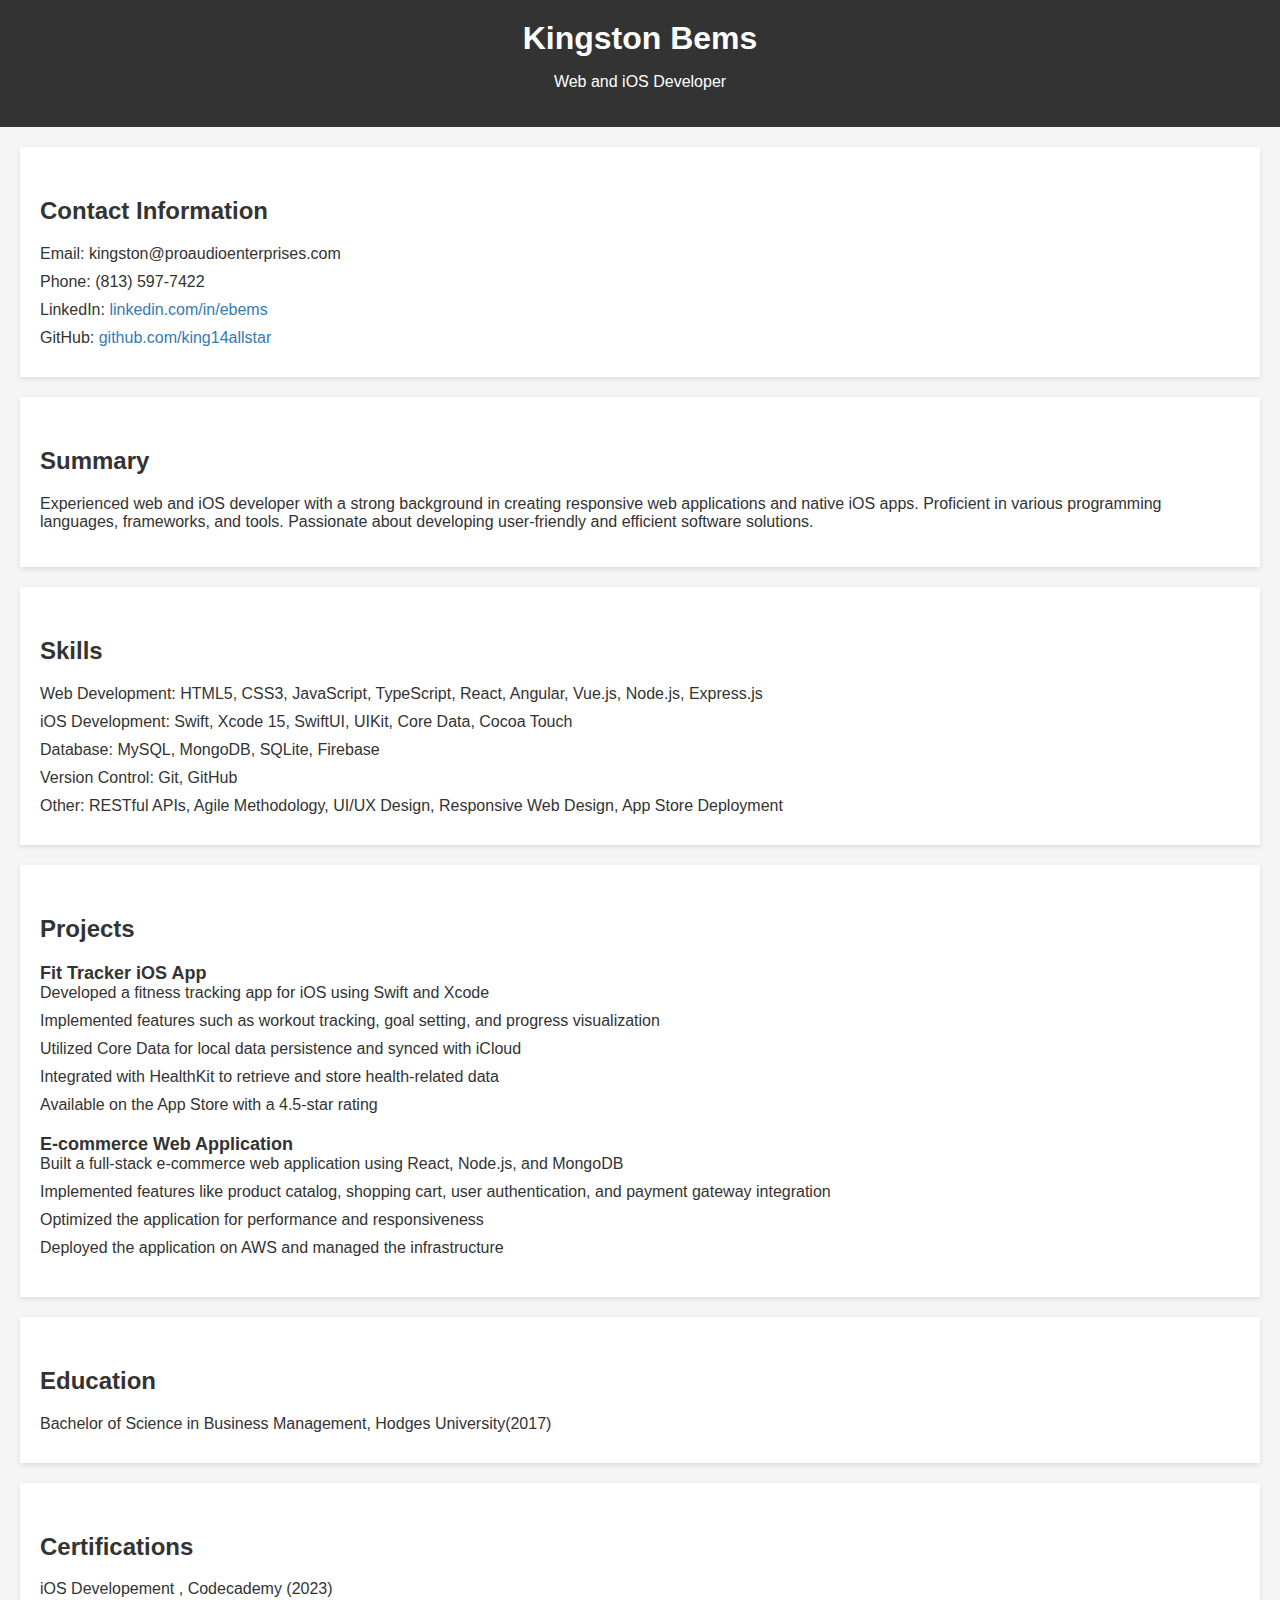
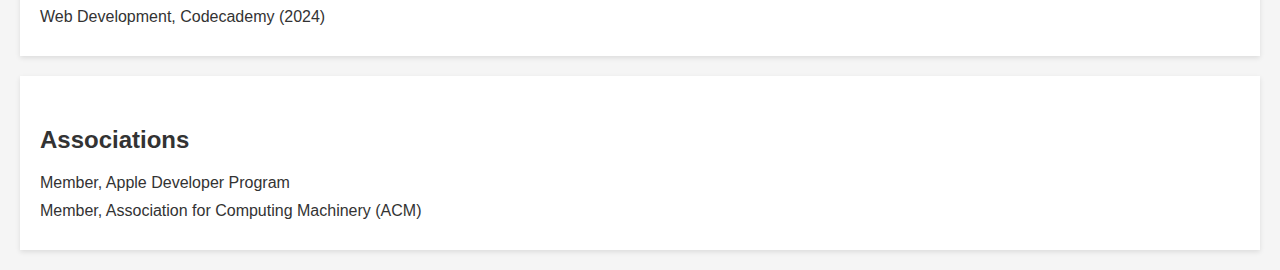
==== index.html @ 196efab7 "Update index.html" ====
<!DOCTYPE html>
<html lang="en">
<head>
    <meta charset="UTF-8">
    <meta name="viewport" content="width=device-width, initial-scale=1.0">
    <title>Michael Johnson - Web and iOS Developer</title>
    <link rel="stylesheet" href="style.css">
</head>
<body>
    <header>
        <h1>Kingston Bems</h1>
        <p>Web and iOS Developer</p>
    </header>

    <section id="contact">
        <h2>Contact Information</h2>
        <ul>
            <li>Email: kingston@proaudioenterprises.com</li>
            <li>Phone: (813) 597-7422</li>
            <li>LinkedIn: <a href="https://linkedin.com/in/ebems">linkedin.com/in/ebems</a></li>
            <li>GitHub: <a href="https://github.com/king14allstar">github.com/king14allstar</a></li>
        </ul>
    </section>

    <section id="summary">
        <h2>Summary</h2>
        <p>Experienced web and iOS developer with a strong background in creating responsive web applications and native iOS apps. Proficient in various programming languages, frameworks, and tools. Passionate about developing user-friendly and efficient software solutions.</p>
    </section>

    <section id="skills">
        <h2>Skills</h2>
        <ul>
            <li>Web Development: HTML5, CSS3, JavaScript, TypeScript, React, Angular, Vue.js, Node.js, Express.js</li>
            <li>iOS Development: Swift, Xcode 15, SwiftUI, UIKit, Core Data, Cocoa Touch</li>
            <li>Database: MySQL, MongoDB, SQLite, Firebase</li>
            <li>Version Control: Git, GitHub</li>
            <li>Other: RESTful APIs, Agile Methodology, UI/UX Design, Responsive Web Design, App Store Deployment</li>
        </ul>
    </section>


    <section id="projects">
        <h2>Projects</h2>
        <article>
            <h3>Fit Tracker iOS App</h3>
            <ul>
                <li>Developed a fitness tracking app for iOS using Swift and Xcode</li>
                <li>Implemented features such as workout tracking, goal setting, and progress visualization</li>
                <li>Utilized Core Data for local data persistence and synced with iCloud</li>
                <li>Integrated with HealthKit to retrieve and store health-related data</li>
                <li>Available on the App Store with a 4.5-star rating</li>
            </ul>
        </article>
        <article>
            <h3>E-commerce Web Application</h3>
            <ul>
                <li>Built a full-stack e-commerce web application using React, Node.js, and MongoDB</li>
                <li>Implemented features like product catalog, shopping cart, user authentication, and payment gateway integration</li>
                <li>Optimized the application for performance and responsiveness</li>
                <li>Deployed the application on AWS and managed the infrastructure</li>
            </ul>
        </article>
    </section>

    <section id="education">
        <h2>Education</h2>
        <ul>
            <li>Bachelor of Science in Business Management, Hodges University(2017)</li>
        </ul>
    </section>

    <section id="certifications">
        <h2>Certifications</h2>
        <ul>
            <li>iOS Developement , Codecademy (2023)</li>
            <li>Web Development, Codecademy (2024)</li>
        </ul>
    </section>

    <section id="associations">
        <h2>Associations</h2>
        <ul>
            <li>Member, Apple Developer Program</li>
            <li>Member, Association for Computing Machinery (ACM)</li>
        </ul>
    </section>
</body>
</html>
---- style.css ----
body {
    font-family: Arial, sans-serif;
    margin: 0;
    padding: 0;
    background-color: #f5f5f5;
    color: #333;
}

header {
    background-color: #333;
    color: #fff;
    padding: 20px;
    text-align: center;
}

h1 {
    margin: 0;
    font-size: 32px;
}

h2 {
    color: #333;
    margin-top: 30px;
}

section {
    margin: 20px;
    padding: 20px;
    background-color: #fff;
    box-shadow: 0 2px 5px rgba(0, 0, 0, 0.1);
}

ul {
    list-style-type: none;
    padding: 0;
    margin: 0;
}

li {
    margin-bottom: 10px;
}

a {
    color: #337ab7;
    text-decoration: none;
}

a:hover {
    text-decoration: underline;
}

article {
    margin-bottom: 20px;
}

h3 {
    margin: 0;
    font-size: 18px;
}

footer {
    background-color: #333;
    color: #fff;
    padding: 10px;
    text-align: center;
}
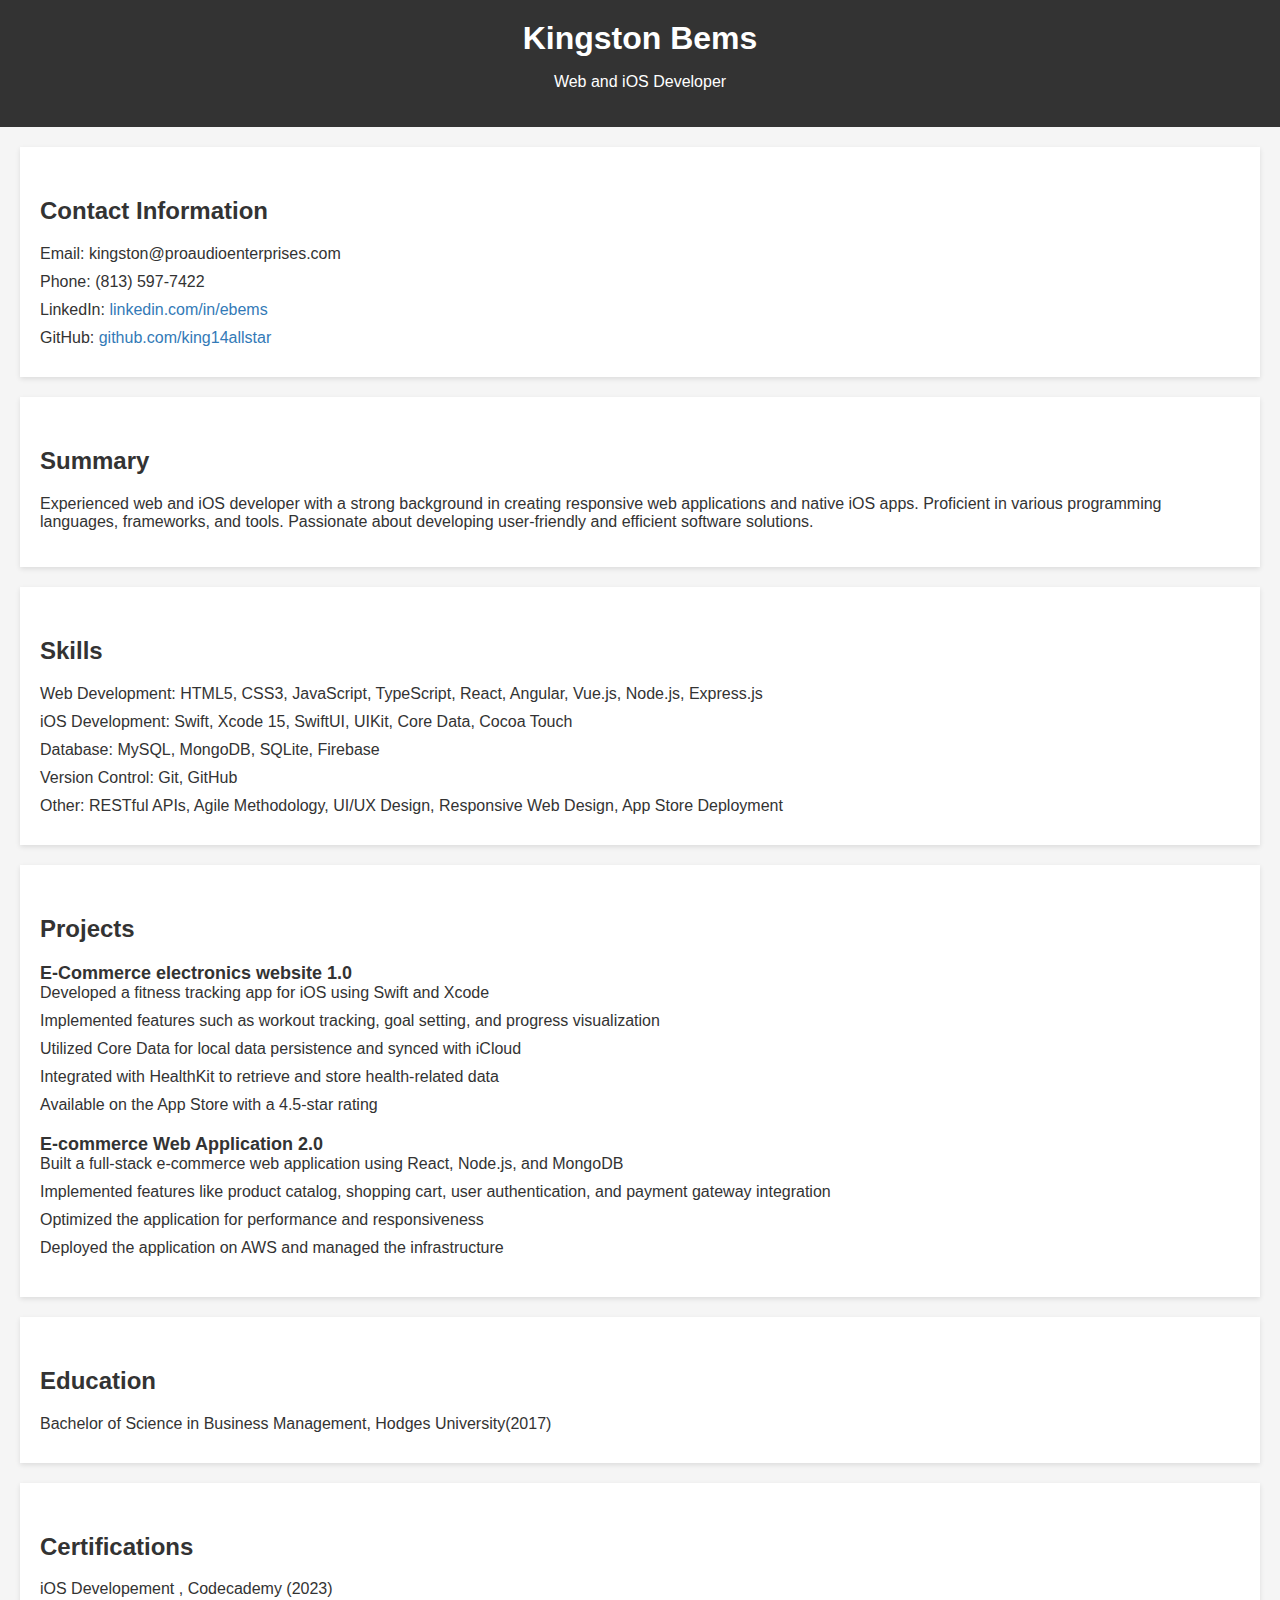
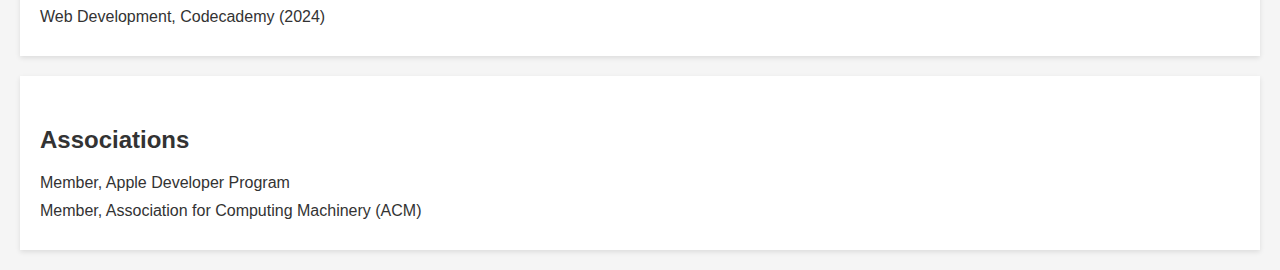
==== commit 9da78ac9: "Update index.html" ====
--- a/index.html
+++ b/index.html
@@ -42,7 +42,7 @@
     <section id="projects">
         <h2>Projects</h2>
         <article>
-            <h3>Fit Tracker iOS App</h3>
+            <h3>E-Commerce electronics website 1.0</h3>
             <ul>
                 <li>Developed a fitness tracking app for iOS using Swift and Xcode</li>
                 <li>Implemented features such as workout tracking, goal setting, and progress visualization</li>
@@ -52,7 +52,7 @@
             </ul>
         </article>
         <article>
-            <h3>E-commerce Web Application</h3>
+            <h3>E-commerce Web Application 2.0</h3>
             <ul>
                 <li>Built a full-stack e-commerce web application using React, Node.js, and MongoDB</li>
                 <li>Implemented features like product catalog, shopping cart, user authentication, and payment gateway integration</li>
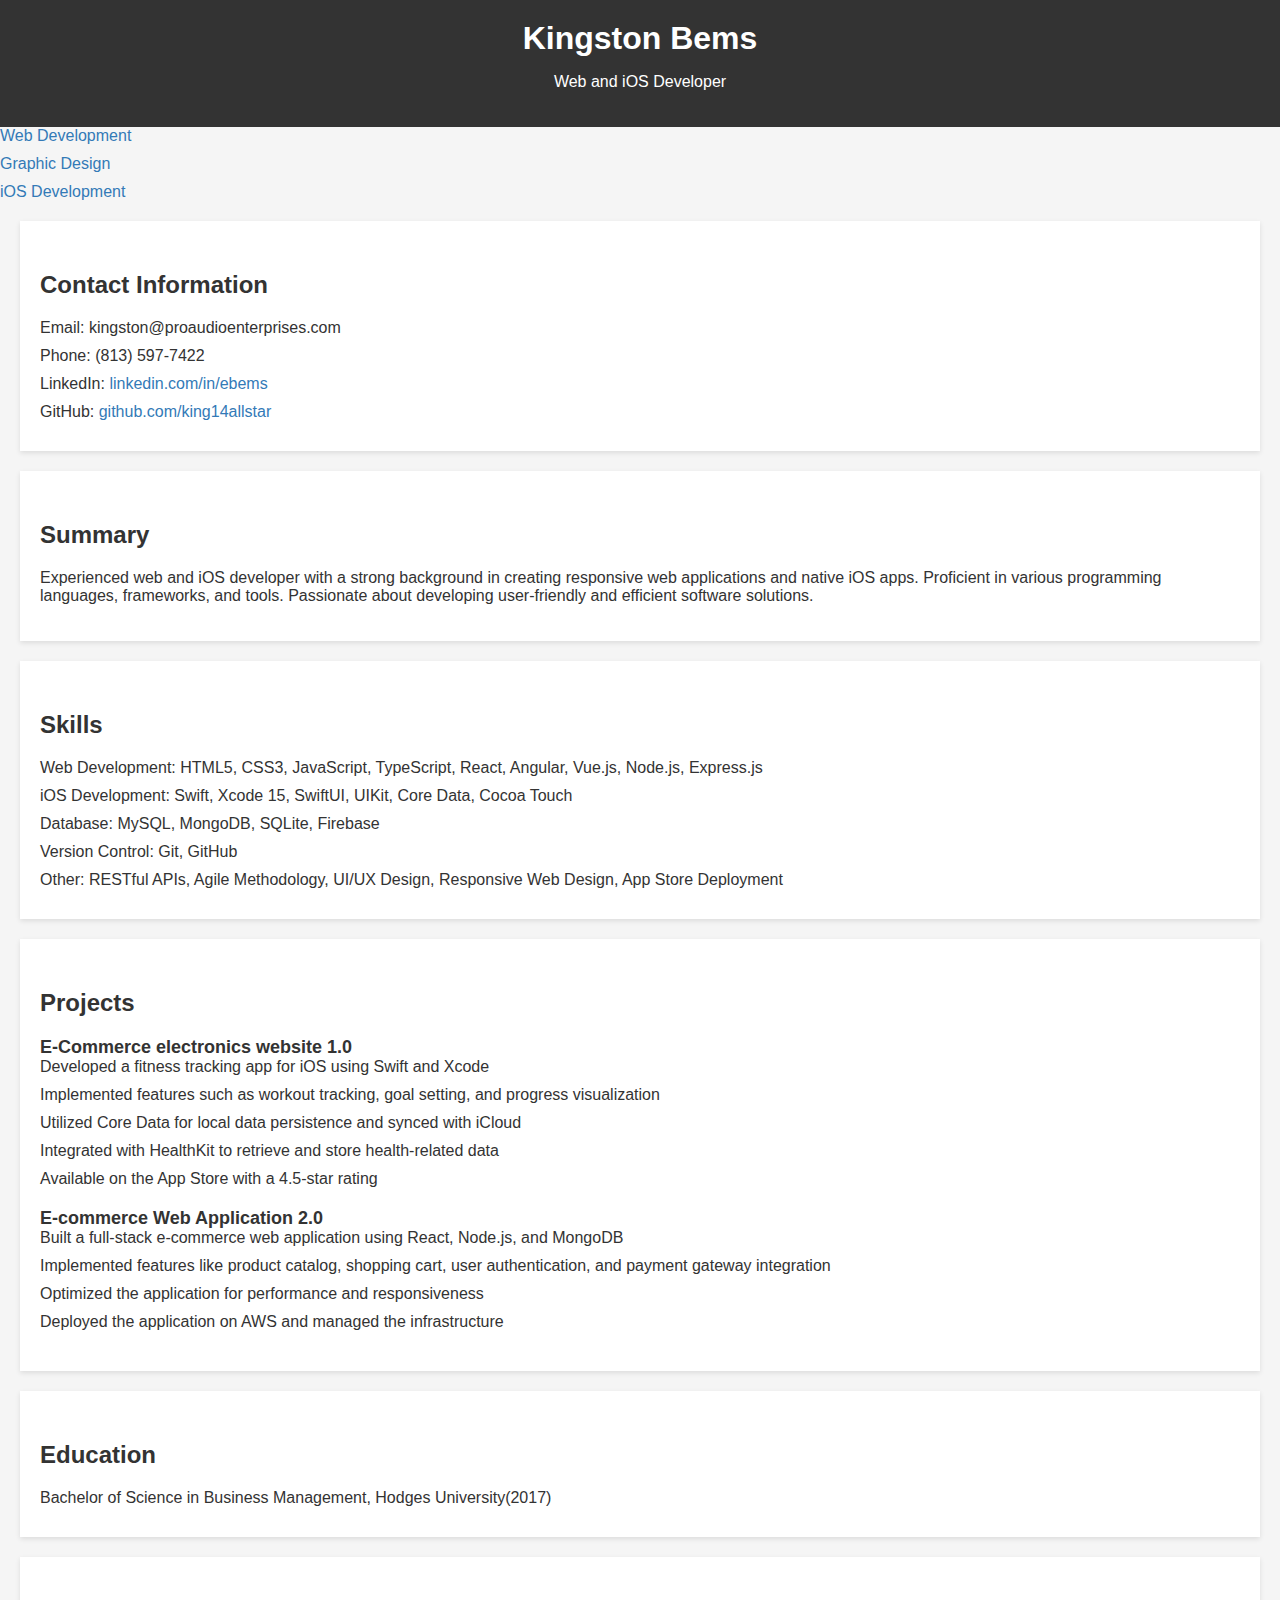
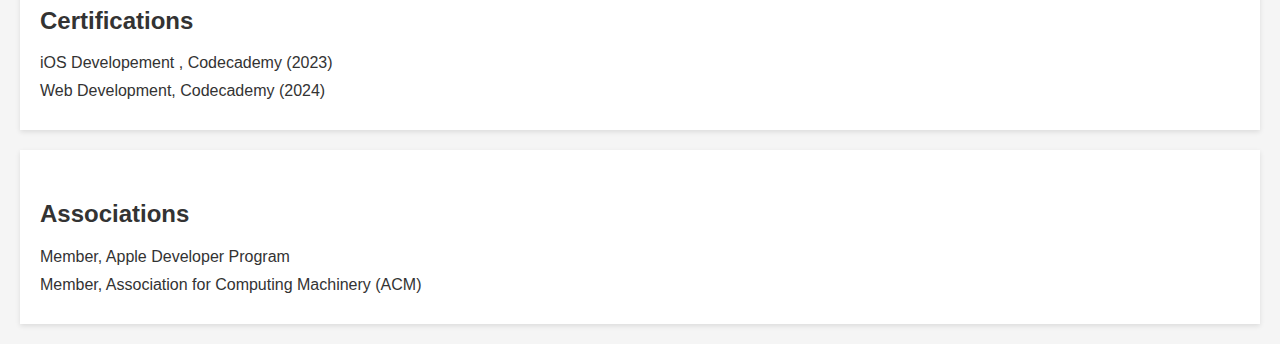
==== commit f96ec1b3: "Update index.html" ====
--- a/index.html
+++ b/index.html
@@ -11,6 +11,13 @@
         <h1>Kingston Bems</h1>
         <p>Web and iOS Developer</p>
     </header>
+      <nav>
+        <ul>
+            <li><a href="webdev.html">Web Development</a></li>
+            <li><a href="#graphicdesign.html">Graphic Design</a></li>
+            <li><a href="#iOs.html">iOS Development</a></li>
+        </ul>
+    </nav>
 
     <section id="contact">
         <h2>Contact Information</h2>
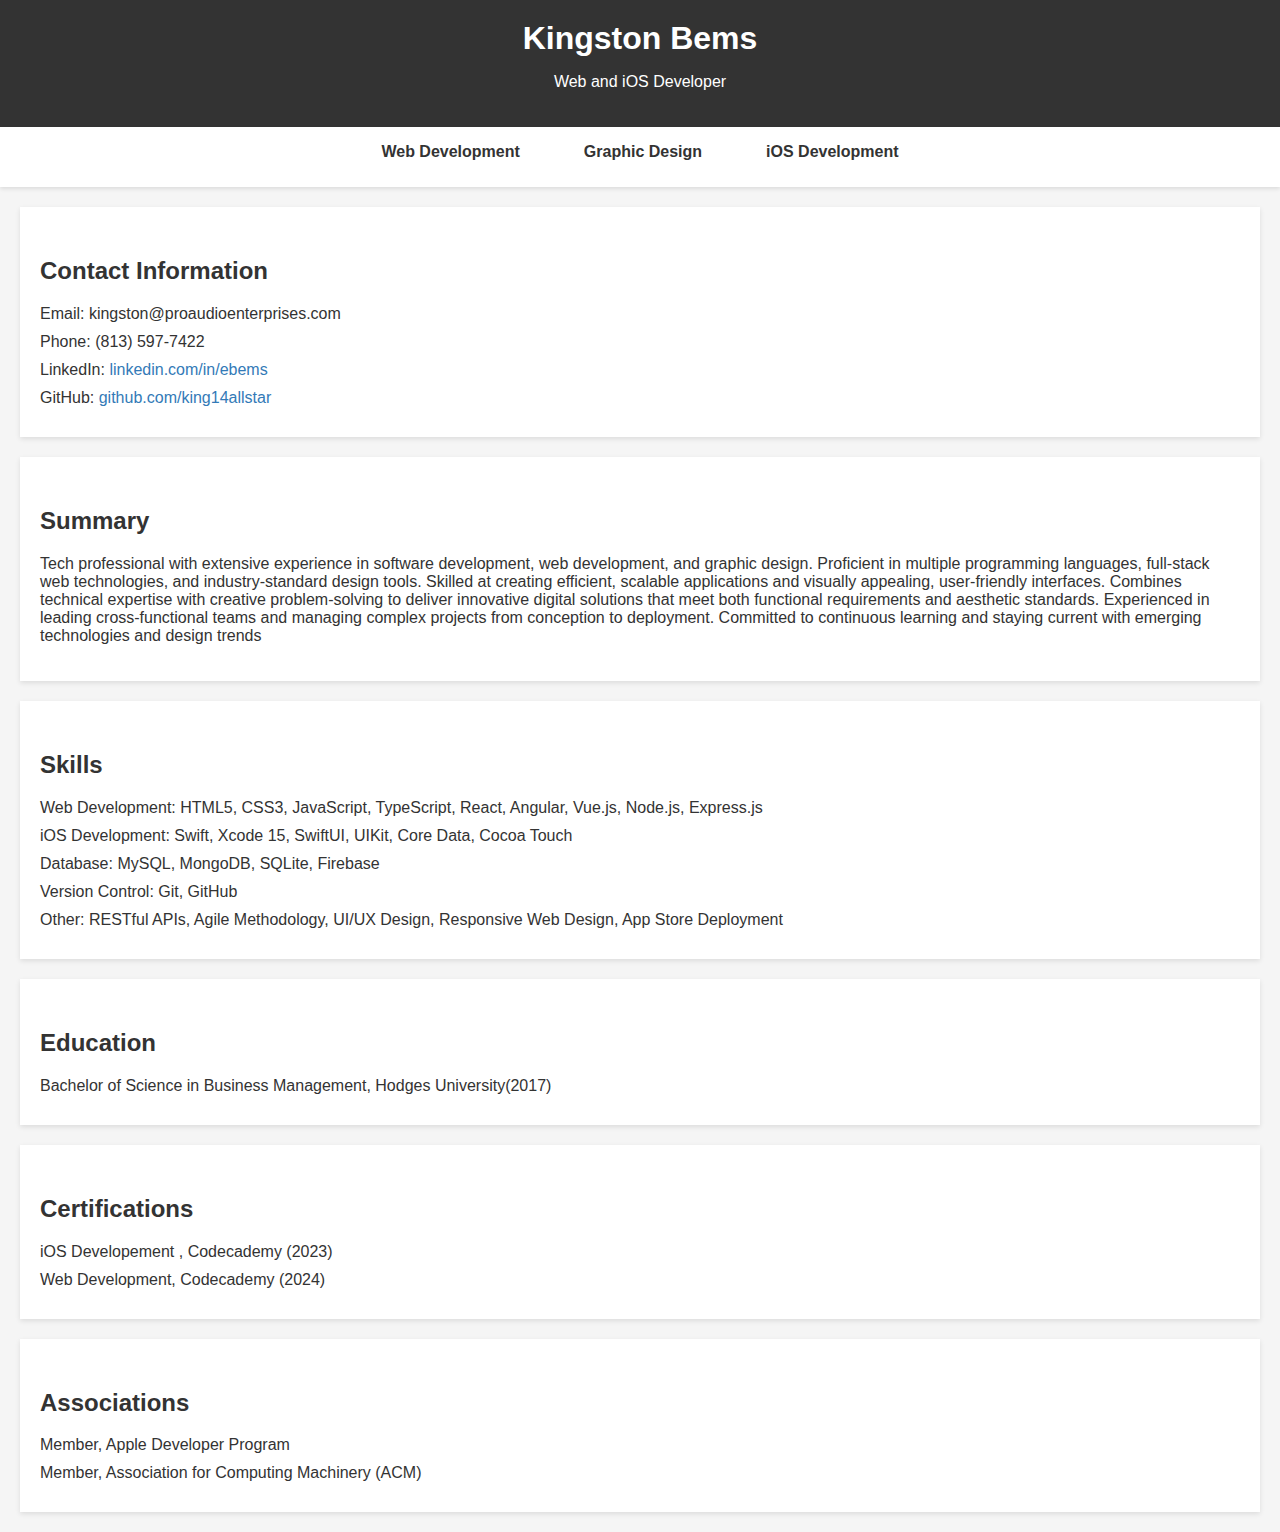
==== commit fc32e854: "Update index.html" ====
--- a/index.html
+++ b/index.html
@@ -31,7 +31,7 @@
 
     <section id="summary">
         <h2>Summary</h2>
-        <p>Experienced web and iOS developer with a strong background in creating responsive web applications and native iOS apps. Proficient in various programming languages, frameworks, and tools. Passionate about developing user-friendly and efficient software solutions.</p>
+        <p>Tech professional with extensive experience in software development, web development, and graphic design. Proficient in multiple programming languages, full-stack web technologies, and industry-standard design tools. Skilled at creating efficient, scalable applications and visually appealing, user-friendly interfaces. Combines technical expertise with creative problem-solving to deliver innovative digital solutions that meet both functional requirements and aesthetic standards. Experienced in leading cross-functional teams and managing complex projects from conception to deployment. Committed to continuous learning and staying current with emerging technologies and design trends</p>
     </section>
 
     <section id="skills">
@@ -43,30 +43,6 @@
             <li>Version Control: Git, GitHub</li>
             <li>Other: RESTful APIs, Agile Methodology, UI/UX Design, Responsive Web Design, App Store Deployment</li>
         </ul>
-    </section>
-
-
-    <section id="projects">
-        <h2>Projects</h2>
-        <article>
-            <h3>E-Commerce electronics website 1.0</h3>
-            <ul>
-                <li>Developed a fitness tracking app for iOS using Swift and Xcode</li>
-                <li>Implemented features such as workout tracking, goal setting, and progress visualization</li>
-                <li>Utilized Core Data for local data persistence and synced with iCloud</li>
-                <li>Integrated with HealthKit to retrieve and store health-related data</li>
-                <li>Available on the App Store with a 4.5-star rating</li>
-            </ul>
-        </article>
-        <article>
-            <h3>E-commerce Web Application 2.0</h3>
-            <ul>
-                <li>Built a full-stack e-commerce web application using React, Node.js, and MongoDB</li>
-                <li>Implemented features like product catalog, shopping cart, user authentication, and payment gateway integration</li>
-                <li>Optimized the application for performance and responsiveness</li>
-                <li>Deployed the application on AWS and managed the infrastructure</li>
-            </ul>
-        </article>
     </section>
 
     <section id="education">
--- a/style.css
+++ b/style.css
@@ -64,3 +64,33 @@
     padding: 10px;
     text-align: center;
 }
+nav {
+    background-color: #fff;
+    box-shadow: 0 2px 4px rgba(0,0,0,0.1);
+}
+
+nav ul {
+    list-style-type: none;
+    padding: 0;
+    margin: 0;
+    display: flex;
+    justify-content: center;
+}
+
+nav li {
+    padding: 1rem 2rem;
+}
+
+nav a {
+    text-decoration: none;
+    color: #333;
+    font-weight: bold;
+}
+
+main {
+    max-width: 800px;
+    margin: 2rem auto;
+    padding: 0 1rem;
+}
+
+/* You can add more styles for the content sections as needed */
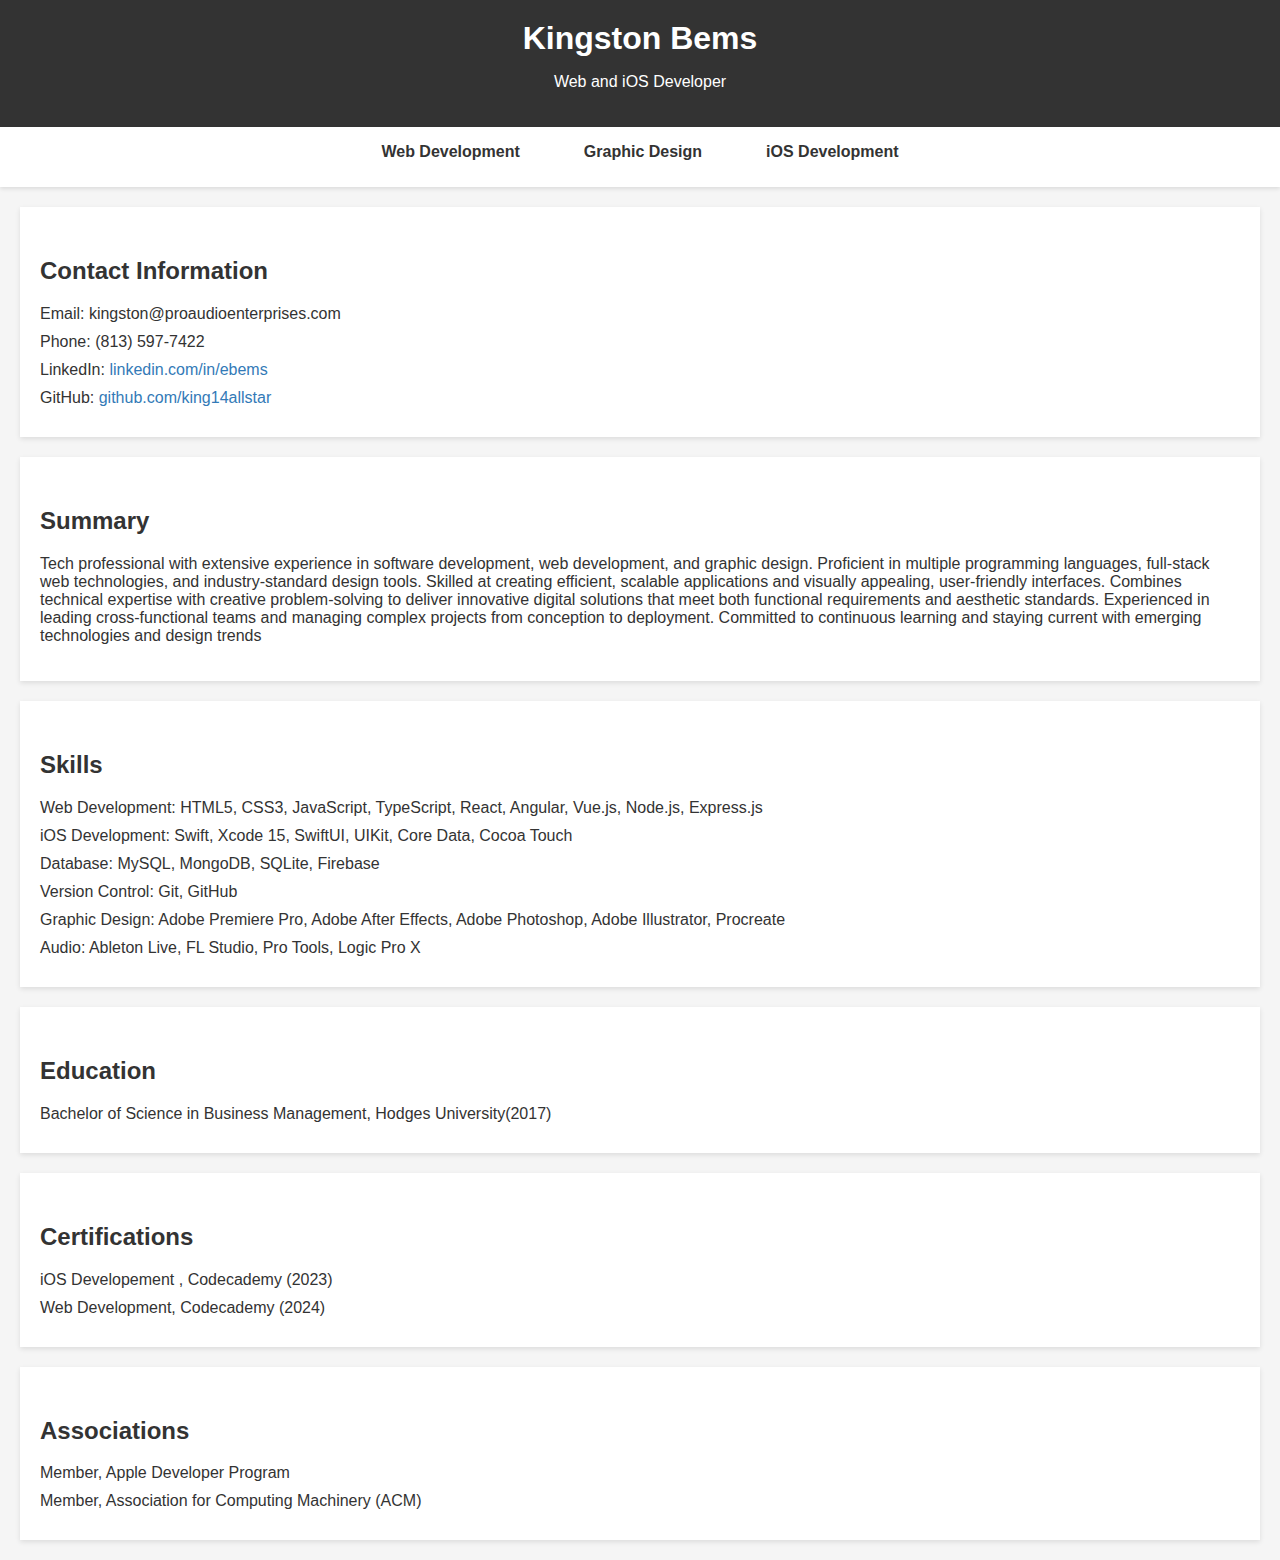
==== commit 2151b7cf: "Update index.html" ====
--- a/index.html
+++ b/index.html
@@ -41,7 +41,8 @@
             <li>iOS Development: Swift, Xcode 15, SwiftUI, UIKit, Core Data, Cocoa Touch</li>
             <li>Database: MySQL, MongoDB, SQLite, Firebase</li>
             <li>Version Control: Git, GitHub</li>
-            <li>Other: RESTful APIs, Agile Methodology, UI/UX Design, Responsive Web Design, App Store Deployment</li>
+            <li>Graphic Design: Adobe Premiere Pro, Adobe After Effects, Adobe Photoshop, Adobe Illustrator, Procreate</li>
+            <li>Audio: Ableton Live, FL Studio, Pro Tools, Logic Pro X</li>
         </ul>
     </section>
 
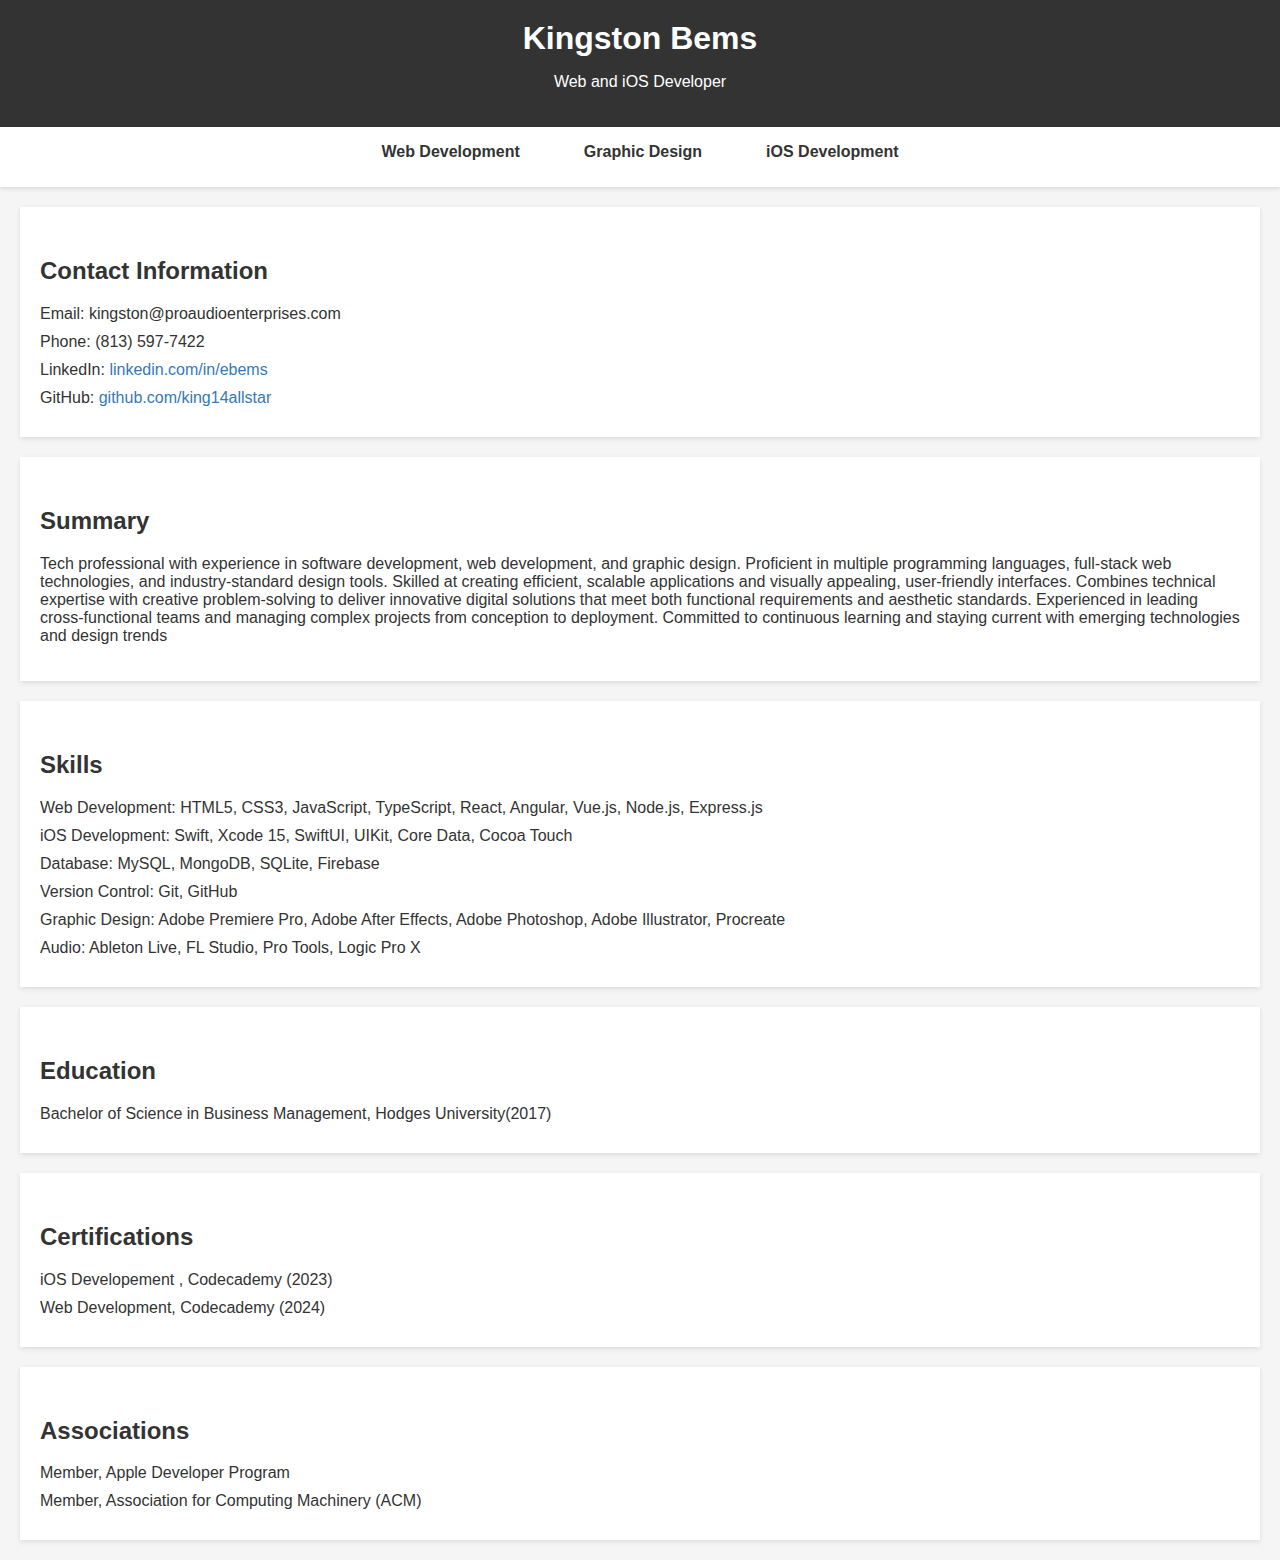
==== commit e3603d1a: "Update index.html" ====
--- a/index.html
+++ b/index.html
@@ -3,7 +3,7 @@
 <head>
     <meta charset="UTF-8">
     <meta name="viewport" content="width=device-width, initial-scale=1.0">
-    <title>Michael Johnson - Web and iOS Developer</title>
+    <title>Kingston Bems - Web and iOS Developer</title>
     <link rel="stylesheet" href="style.css">
 </head>
 <body>
@@ -14,7 +14,7 @@
       <nav>
         <ul>
             <li><a href="webdev.html">Web Development</a></li>
-            <li><a href="#graphicdesign.html">Graphic Design</a></li>
+            <li><a href="graphicdesign.html">Graphic Design</a></li>
             <li><a href="#iOs.html">iOS Development</a></li>
         </ul>
     </nav>
@@ -31,7 +31,7 @@
 
     <section id="summary">
         <h2>Summary</h2>
-        <p>Tech professional with extensive experience in software development, web development, and graphic design. Proficient in multiple programming languages, full-stack web technologies, and industry-standard design tools. Skilled at creating efficient, scalable applications and visually appealing, user-friendly interfaces. Combines technical expertise with creative problem-solving to deliver innovative digital solutions that meet both functional requirements and aesthetic standards. Experienced in leading cross-functional teams and managing complex projects from conception to deployment. Committed to continuous learning and staying current with emerging technologies and design trends</p>
+        <p>Tech professional with experience in software development, web development, and graphic design. Proficient in multiple programming languages, full-stack web technologies, and industry-standard design tools. Skilled at creating efficient, scalable applications and visually appealing, user-friendly interfaces. Combines technical expertise with creative problem-solving to deliver innovative digital solutions that meet both functional requirements and aesthetic standards. Experienced in leading cross-functional teams and managing complex projects from conception to deployment. Committed to continuous learning and staying current with emerging technologies and design trends</p>
     </section>
 
     <section id="skills">
